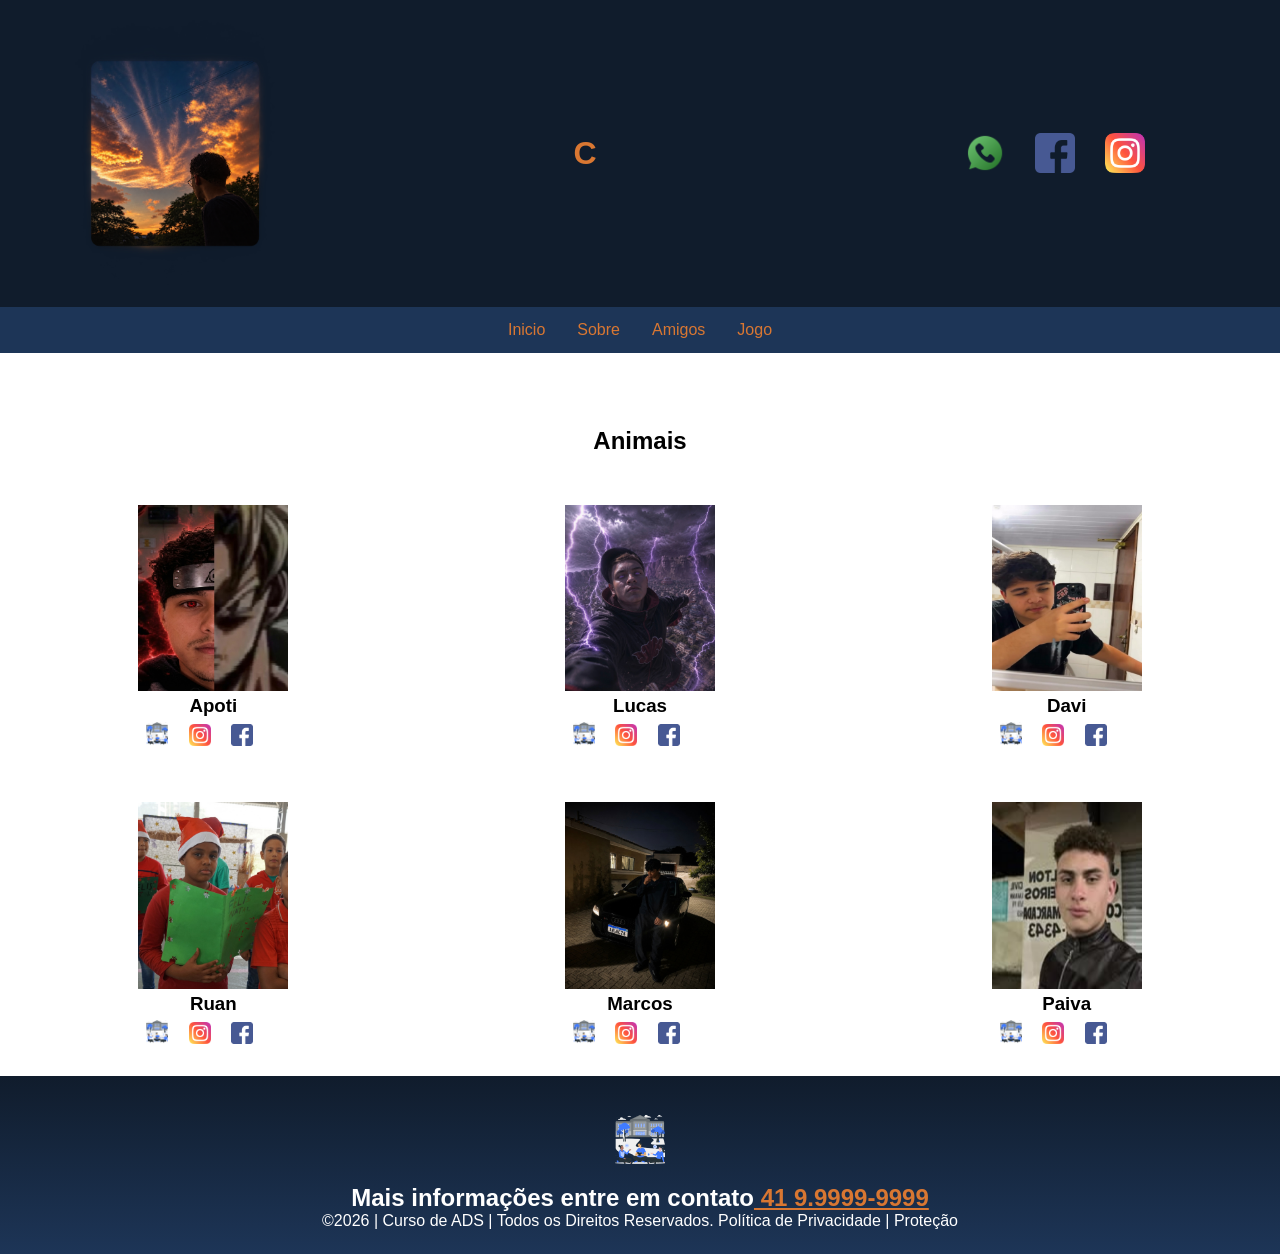
==== amigos.html @ 2eb15951 "18" ====
<!DOCTYPE html>
<html lang="en">
<head>
    <meta charset="UTF-8">
    <meta name="viewport" content="width=device-width, initial-scale=1.0">
    <title>Contatos</title>
    <link rel="stylesheet" href="style.css">
</head>
<body>
    <header class="cabecalho-itens">
<img class="cabecalho_imagem" src="Contemplando o Céu em Chamas (1).png" alt="Logo da
Página">
<h1 class="titulo_site">C</h1>
<div class="sociais">
<img class="sociais" src="whatsapp.png" alt="Logo do Whats da
Escola">
<img class="sociais" src="facebook.png" alt="Facebook da
Escola">
<img class="sociais" src="instagram.png" alt="instagram da
Escola">
</div>
</header>

<ul>
  <li><a href="index.html">Inicio</a></li>
  <li><a href="sobre.html">Sobre</a></li>
  <li><a href="amigos.html">Amigos</a></li>
  <li><a href="jogo.html">Jogo</a></li>
</ul>

<section class="estudante">
<h1 class="estudante_titulo">Animais</h1>
<p> </p>
<div class="estudantes_todos">
<div class="estudante-div">
<img class="estudante-imagem" src="etmhe.jpg" alt="Foto da
turma do 2DDS do ano de 2026">
<h3 class="estudante-nome">Apoti</h3>
<a href="https://cursos.alura.com.br/dashboard">
<p> </p>
<img class="estudante-icone" src="logo_nossa_escola.png" alt="Link do Site da
escola"></a>
<img class="estudante-icone" src="instagram.png" alt="Link do
Instagram">
<img class="estudante-icone" src="facebook.png" alt="Link do Facebook">
</div>
<div class="estudante-div">
<img class="estudante-imagem" src="hospA.jpg" alt="Foto da
turma do 2DDS do ano de 2026">
<h3 class="estudante-nome">Lucas</h3>
<a href="https://cursos.alura.com.br/dashboard">
<p> </p>
<img class="estudante-icone" src="logo_nossa_escola.png" alt="Link do
Site da escola"></a>
<img class="estudante-icone" src="instagram.png" alt="Link do
Instagram">
<img class="estudante-icone" src="facebook.png" alt="Link do
Facebook">
</div>
<div class="estudante-div">
<img class="estudante-imagem" src="image (1).png" alt="Foto da
turma do 2DDS do ano de 2026">
<h3 class="estudante-nome">Davi</h3>
<a href="https://cursos.alura.com.br/dashboard">
<p> </p>
<img class="estudante-icone" src="logo_nossa_escola.png" alt="Link do
Site da escola"></a>
<img class="estudante-icone" src="instagram.png" alt="Link do
Instagram">
<img class="estudante-icone" src="facebook.png" alt="Link do
Facebook">
</div>
</div>
</section>
<!--Seção estudantes é a parte do paragrafo 3 da página -- "Meninas"-->
<!--altere em "src="estudante_menina_1.png" para src"nome da imagem do menina em
todas abaixo-->
<!--altere em "src="site_school.png" para src"nome da logo em todos abaixo-->
<section class="estudante">
<div class="estudantes_todos">
<div class="estudante-div">
<img class="estudante-imagem" src="2kBKp.jpg" alt="Foto da
turma do 2DDS do ano de 2026">
<h3 class="estudante-nome">Ruan</h3>
<a href="https://cursos.alura.com.br/dashboard">
<p> </p>
<img class="estudante-icone" src="logo_nossa_escola.png" alt="Link do Site da
escola"></a>
<img class="estudante-icone" src="instagram.png" alt="Link do Instagram">
<img class="estudante-icone" src="facebook.png" alt="Link do Facebook">
</div>
<div class="estudante-div">
<img class="estudante-imagem" src="PXOVA.jpg" alt="Foto da turma do
2DDS do ano de 2026">
<h3 class="estudante-nome">Marcos</h3>
<a href="https://cursos.alura.com.br/dashboard">
<p> </p>
<img class="estudante-icone" src="logo_nossa_escola.png" alt="Link do Site
da escola"></a>
<img class="estudante-icone" src="instagram.png" alt="Link do Instagram">
<img class="estudante-icone" src="facebook.png" alt="Link do Facebook">
</div>
<div class="estudante-div">
<img class="estudante-imagem" src="nOo2R.png" alt="Foto da turma do
2DDS do ano de 2026">
<h3 class="estudante-nome">Paiva</h3>
<a href="https://cursos.alura.com.br/dashboard">
<p> </p>
<img class="estudante-icone" src="logo_nossa_escola.png" alt="Link do Site
da escola"></a>
<img class="estudante-icone" src="instagram.png" alt="Link do Instagram">
<img class="estudante-icone" src="facebook.png" alt="Link do Facebook">
</div>
</div>
</section>

<!--Seção rodapé é a parte final da paragrafo 3 da página-->
<footer class="escola">
<img class="logo_rodape" src="logo_nossa_escola.png" alt="Logo da Escola">
<h2 class="escola-título">Mais informações entre em contato<a class="link"

href="https://wa.me/5541999999999"> 41 9.9999-9999 </a></h2>
<p></p>
<p>©2026 | Curso de ADS | Todos os Direitos Reservados.
Política de Privacidade | Proteção
</body>
</html>
---- style.css ----
*{
margin: 0;
padding: 0;
box-sizing: border-box;
}
body{
font-family: "Poppins", sans-serif;
}
header{
background-color: #101C2C;
color: #D97732;
width: 100%;
padding: 20px;
}
.cabecalho-itens{
max-width: 1980px;
margin: 0 auto;
display: flex;
align-items: center;
justify-content: center;
}
.cabecalho_imagem{
width: 200px;
display: flex;
justify-content: flex-start;
align-items: center;
}
.titulo_site{
padding: 50px;
text-align: center;
width: 50%;
font: 30px;
}
.sociais{
display: flex;
justify-content: flex-end;
width: 25%;
padding-right: 30px;
}
.banner1{
display: block;
width: 100%;
overflow: hidden;
}
.escola.image,
.banner1 img {
  width: 100%;
  height: auto;
  max-width: 100%;
  display: block;
  margin: 0;
}
.estudante_titulo{
padding: 50px;
text-align: center;
}
.estudante-nome{
text-align: center;
}
.estudante-imagem{
width: 150px;
}
.estudante-icone{
width: 38px;
padding: 4px 8px;
}
.estudante{
background-image: background-color(#faae43);
padding: 24px 0;
}

.estudante.div{
text-align: center;
padding: 24px 0;
}
.estudantes_todos{
display: flex;
justify-content: space-around;
}
.escola{
background-image: linear-gradient(#101C2C,#1D3557);
color: white;
display: flex;
justify-content:center;
padding: 24px 0;
text-align:center;
display:block;
}
.escola-titulo{
padding: 50px;
text-align: center;
}
.logo_rodape{
height: 80px;
padding: 12px 0;
}

.link{
color: #D97732;
text-decoration:
}

ul {
  list-style-type: none;
  margin: 0;
  padding: 0;
  overflow: hidden;
  background-color: #1D3557;
  display: flex;
  justify-content: center;
}

ul li {
  float: left;
}

ul li a {
  display: block;
  color: #D97732;
  text-align: center;
  padding: 14px 16px;
  text-decoration: none;
}

ul li a:hover {
  background-color: #667385;
}
.palmeiras {
    background-color: white;
    display: flex;
    flex-direction: column;
    align-items: center;
    justify-content: center;
    min-height: 100vh;
}

.titulo-sobre {
    font-size: 45px;
    margin-top: 50px;
    margin-bottom: 20px;
    text-align: center;
    font-weight: bold;
    color: #333;
}

.sobre-mim {
    max-width: 1500px;
    margin: auto;
    text-align: center;
    font-size: 25px;
    line-height: 1.8;
    color: #333;
    padding: 0 20px;
}
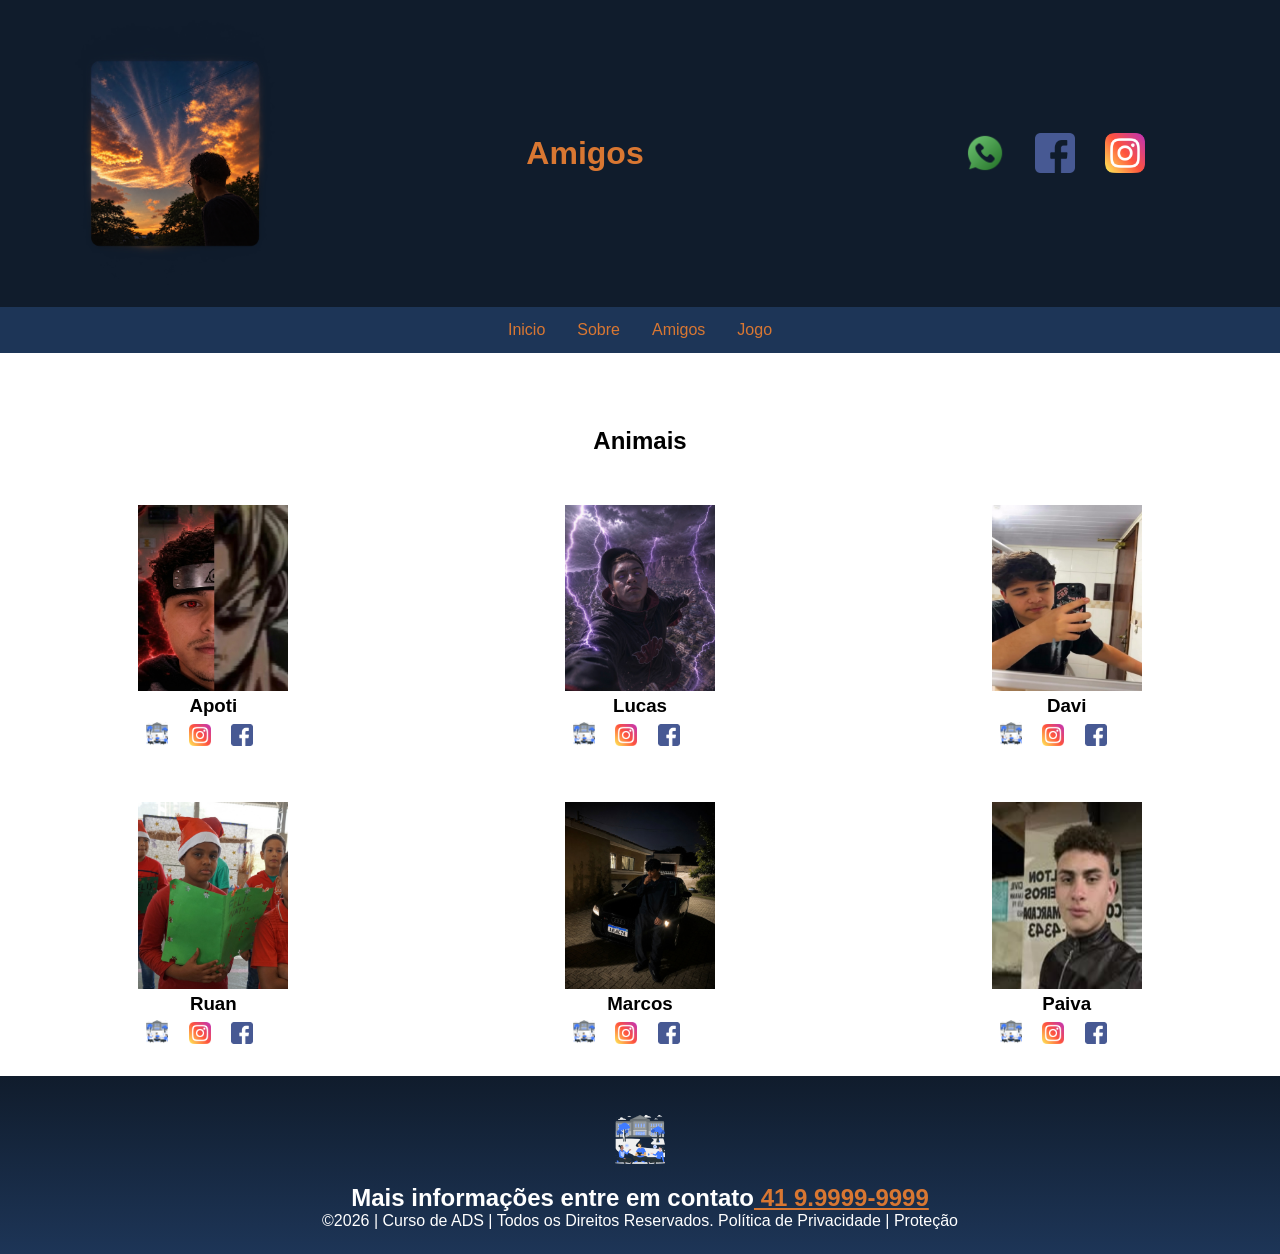
==== commit 568af207: "19" ====
--- a/amigos.html
+++ b/amigos.html
@@ -3,14 +3,14 @@
 <head>
     <meta charset="UTF-8">
     <meta name="viewport" content="width=device-width, initial-scale=1.0">
-    <title>Contatos</title>
+    <title>Amigos</title>
     <link rel="stylesheet" href="style.css">
 </head>
 <body>
     <header class="cabecalho-itens">
 <img class="cabecalho_imagem" src="Contemplando o Céu em Chamas (1).png" alt="Logo da
 Página">
-<h1 class="titulo_site">C</h1>
+<h1 class="titulo_site">Amigos</h1>
 <div class="sociais">
 <img class="sociais" src="whatsapp.png" alt="Logo do Whats da
 Escola">
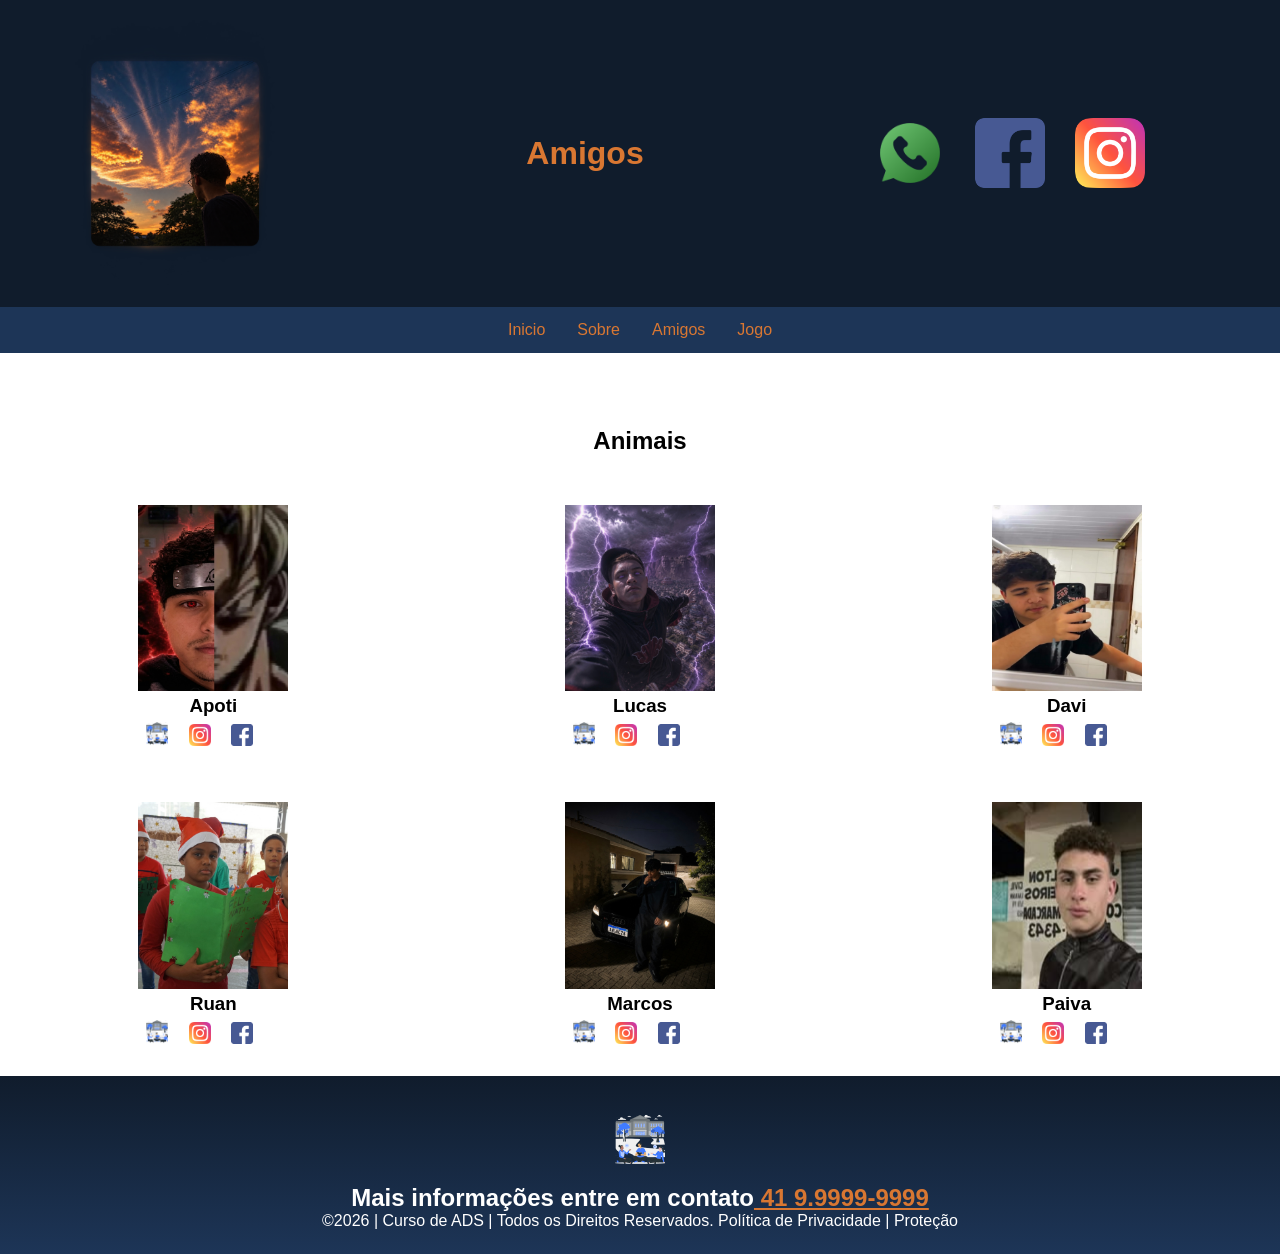
==== commit 86cf1732: "gg" ====
--- a/amigos.html
+++ b/amigos.html
@@ -12,12 +12,18 @@
 Página">
 <h1 class="titulo_site">Amigos</h1>
 <div class="sociais">
+<a href="https://wa.me/5541999999999" class="sociais-link">
 <img class="sociais" src="whatsapp.png" alt="Logo do Whats da
 Escola">
+</a>
+<a href="https://www.facebook.com/?locale=pt_BR" class="sociais-link">
 <img class="sociais" src="facebook.png" alt="Facebook da
 Escola">
+</a>
+<a href="https://www.instagram.com/?hl=pt-br" class="sociais-link">
 <img class="sociais" src="instagram.png" alt="instagram da
 Escola">
+</a>
 </div>
 </header>
 
--- a/style.css
+++ b/style.css
@@ -36,6 +36,17 @@
 justify-content: flex-end;
 width: 25%;
 padding-right: 30px;
+}
+.sociais-link{
+   display: inline-block;
+}
+.sociais-link img{
+  width: 100px;
+  height: auto;
+  border-radius: 8px;
+}
+.sociais-link:hover img{
+    opacity: 0.85;
 }
 .banner1{
 display: block;
@@ -151,4 +162,48 @@
     line-height: 1.8;
     color: #333;
     padding: 0 20px;
-}+}
+
+        /* BORDA QUE SEPARA O JOGO DA PÁGINA */
+        .area-jogo {
+            width: 95%;
+            max-width: 1100px;
+            margin: 40px auto;
+            padding: 12px;
+
+            border: 8px solid #D97732;
+            border-radius: 25px;
+
+            background: #050914;
+            box-shadow: 0 0 25px rgba(217, 119, 50, 0.4);
+        }
+
+        .titulo-jogo {
+            text-align: center;
+            padding: 15px;
+            color: #D97732;
+            font-size: 28px;
+        }
+
+        #jogo {
+            display: block;
+            width: 100%;
+            height: 600px;
+
+            background: #050914;
+            border-radius: 15px;
+
+            image-rendering: pixelated;
+        }
+
+        .placar {
+            text-align: center;
+            font-size: 20px;
+            padding-bottom: 10px;
+        }
+
+        .controles {
+            text-align: center;
+            padding: 15px;
+            color: #ccc;
+        }
